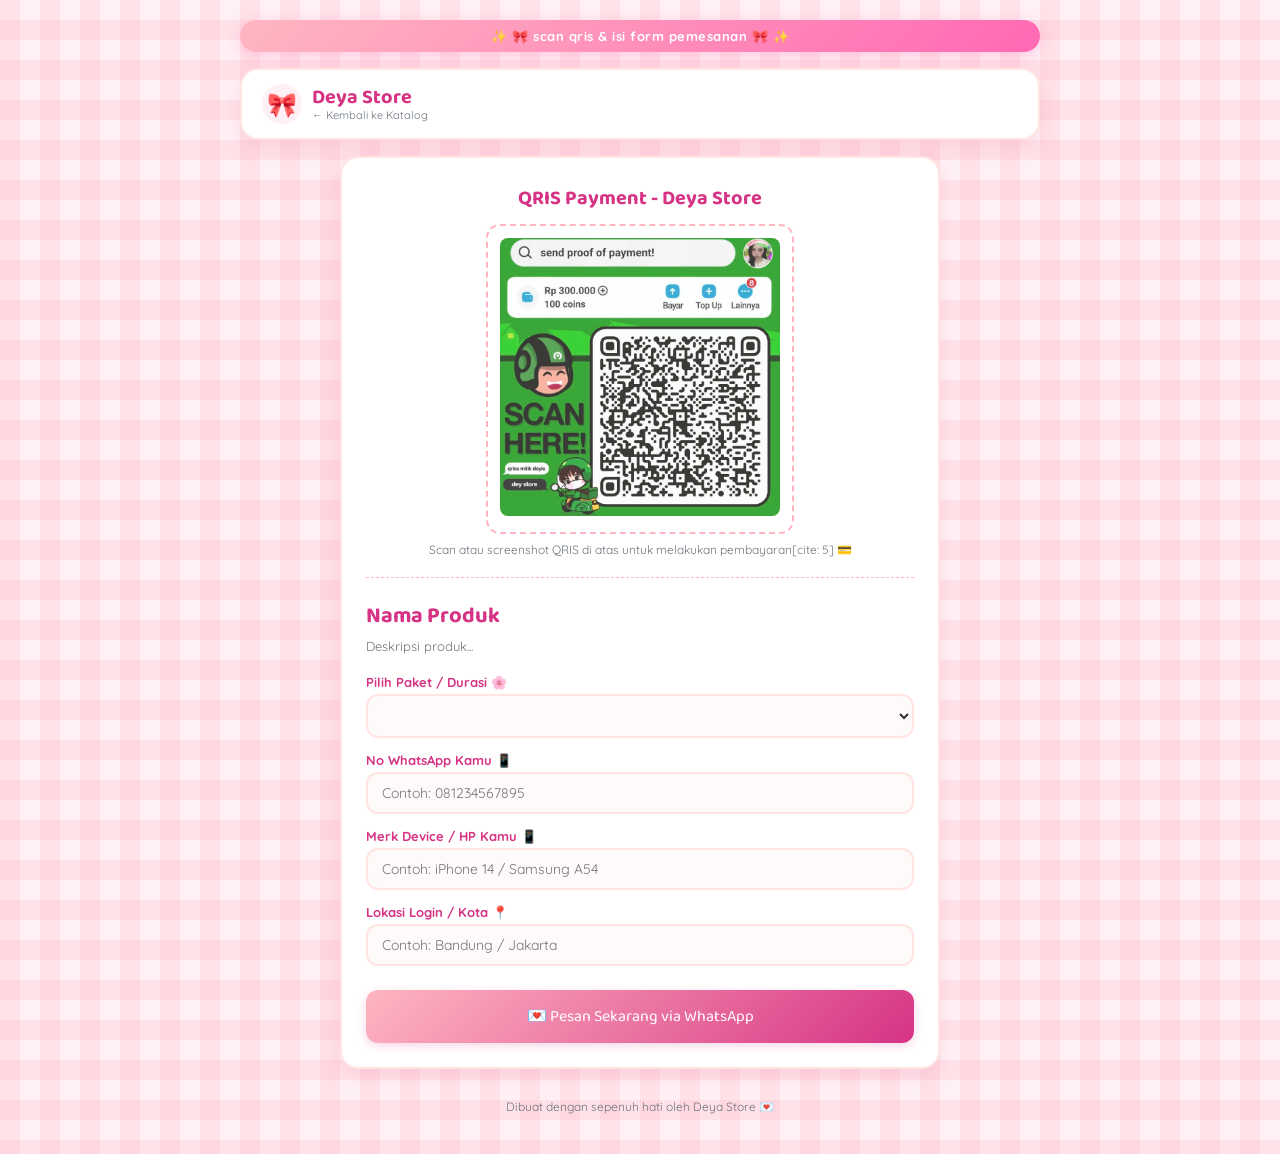
==== detail.html @ 8402c8d0 "Add files via upload" ====
<!DOCTYPE html>
<html lang="id">
<head>
<meta charset="UTF-8">
<meta name="viewport" content="width=device-width, initial-scale=1.0">
<title>Checkout Pemesanan — Deya Store</title>
<link rel="icon" href="data:image/svg+xml,<svg xmlns=%22http://www.w3.org/2000/svg%22 viewBox=%220 0 100 100%22><text y=%22.9em%22 font-size=%2290%22>🎀</text></svg>">
<link rel="preconnect" href="https://fonts.googleapis.com">
<link href="https://fonts.googleapis.com/css2?family=Baloo+2:wght@500;600;700;800&family=Quicksand:wght@400;500;600;700&display=swap" rel="stylesheet">
<link rel="stylesheet" href="style.css">
</head>
<body>

  <div class="sparkle-bar" aria-hidden="true">✨ 🎀 scan qris & isi form pemesanan 🎀 ✨</div>

  <header class="site-header">
    <div class="brand">
      <a href="index.html" style="text-decoration:none; display:flex; align-items:center; gap:10px;">
        <span class="brand-mark">🎀</span>
        <div class="brand-text">
          <h1>Deya Store</h1>
          <p>← Kembali ke Katalog</p>
        </div>
      </a>
    </div>
  </header>

  <main class="container" style="max-width: 600px;">
    <div style="background: var(--pink-card); border-radius: var(--radius); padding: 24px; box-shadow: var(--shadow); border: 2px solid #ffe4e1;">
      
      <!-- Bagian Gambar QRIS di Atas -->
      <div style="text-align: center; margin-bottom: 20px;">
        <h3 style="font-family: 'Baloo 2', cursive; color: var(--rose-dark); font-size: 20px; margin-bottom: 10px;">QRIS Payment - Deya Store</h3>
        <div style="background: #fff; padding: 12px; border-radius: 14px; border: 2px dashed var(--rose-light); display: inline-block;">
          <img src="QRIS_DEYIE.jpg" alt="QRIS Deya Store" style="max-width: 100%; width: 280px; height: auto; border-radius: 8px;">
        </div>
        <p style="font-size: 12px; color: var(--plum-soft); margin-top: 8px;">Scan atau screenshot QRIS di atas untuk melakukan pembayaran[cite: 5] 💳</p>
      </div>

      <hr style="border: none; border-top: 1px dashed #ffb6c1; margin: 20px 0;">

      <!-- Detail Produk yang Dipilih -->
      <div id="product-summary" style="margin-bottom: 20px;">
        <h3 id="det-name" style="font-family: 'Baloo 2', cursive; color: var(--rose-dark); font-size: 22px;">Nama Produk</h3>
        <p id="det-desc" style="font-size: 13px; color: var(--plum-soft); margin-top: 4px;">Deskripsi produk...</p>
      </div>

      <!-- Pilihan Paket / Varian (GForm Style) -->
      <div class="form-group">
        <label for="select-plan">Pilih Paket / Durasi 🌸</label>
        <select id="select-plan" class="form-control">
          <!-- Diisi otomatis oleh JavaScript -->
        </select>
      </div>

      <!-- Form Data User (Sesuai contoh chat)[cite: 5] -->
      <div class="form-group">
        <label for="input-wa">No WhatsApp Kamu 📱</label>
        <input type="text" id="input-wa" class="form-control" placeholder="Contoh: 081234567895">
      </div>

      <div class="form-group">
        <label for="input-device">Merk Device / HP Kamu 📱</label>
        <input type="text" id="input-device" class="form-control" placeholder="Contoh: iPhone 14 / Samsung A54">
      </div>

      <div class="form-group">
        <label for="input-lokasi">Lokasi Login / Kota 📍</label>
        <input type="text" id="input-lokasi" class="form-control" placeholder="Contoh: Bandung / Jakarta">
      </div>

      <!-- Tombol Pesan Sekarang yang Mengarah ke WhatsApp[cite: 5] -->
      <button id="btn-checkout" class="btn-watch" style="width: 100%; padding: 14px; font-size: 16px; margin-top: 10px;">
        💌 Pesan Sekarang via WhatsApp
      </button>

    </div>
  </main>

  <footer class="site-footer">
    <p>Dibuat dengan sepenuh hati oleh Deya Store 💌</p>
  </footer>

  <script src="script.js"></script>
</body>
</html>
---- style.css ----
/* ===================================================
   DEYA STORE — STYLING UTAMA (GRID KOTAK PERSEGI)
   =================================================== */

:root {
  --pink-bg: #fff0f5;
  --pink-card: #ffffff;
  --rose-dark: #d63384;
  --rose-light: #ffb6c1;
  --plum-soft: #6c757d;
  --shadow: 0 6px 20px rgba(214, 51, 132, 0.1);
  --radius: 18px;
}

* {
  box-sizing: border-box;
  margin: 0;
  padding: 0;
}

body {
  font-family: 'Quicksand', sans-serif;
  background-color: var(--pink-bg);
  background-image: 
    linear-gradient(90deg, rgba(255, 182, 193, 0.25) 50%, transparent 50%),
    linear-gradient(0deg, rgba(255, 182, 193, 0.25) 50%, transparent 50%);
  background-size: 40px 40px;
  color: #4a4a4a;
  min-height: 100vh;
  padding: 20px;
  display: flex;
  flex-direction: column;
  align-items: center;
}

/* Pita Berkilau di Bagian Atas */
.sparkle-bar {
  width: 100%;
  max-width: 800px;
  background: linear-gradient(135deg, #ffb6c1, #ff69b4);
  color: #fff;
  text-align: center;
  font-size: 13px;
  font-weight: 700;
  padding: 8px 12px;
  border-radius: 30px;
  margin-bottom: 16px;
  box-shadow: 0 4px 15px rgba(255, 105, 180, 0.3);
  letter-spacing: 0.5px;
}

/* Header Web */
.site-header {
  width: 100%;
  max-width: 800px;
  background: var(--pink-card);
  padding: 14px 20px;
  border-radius: var(--radius);
  box-shadow: var(--shadow);
  display: flex;
  align-items: center;
  justify-content: space-between;
  margin-bottom: 16px;
  border: 2px solid #ffe4e1;
}

.brand {
  display: flex;
  align-items: center;
  gap: 12px;
}

.brand-mark {
  font-size: 24px;
  background: #fff0f5;
  width: 40px;
  height: 40px;
  display: flex;
  align-items: center;
  justify-content: center;
  border-radius: 50%;
}

.brand-text h1 {
  font-family: 'Baloo 2', cursive;
  font-size: 20px;
  color: var(--rose-dark);
  line-height: 1.1;
}

.brand-text p {
  font-size: 11px;
  color: var(--plum-soft);
}

/* Hero Section */
.hero {
  text-align: center;
  max-width: 800px;
  margin-bottom: 20px;
}

.hero h2 {
  font-family: 'Baloo 2', cursive;
  font-size: 24px;
  color: var(--rose-dark);
  margin-bottom: 4px;
}

.hero p {
  font-size: 13px;
  color: var(--plum-soft);
}

/* Container Katalog (Berbentuk Grid Kotak Persegi) */
.container {
  width: 100%;
  max-width: 800px;
  display: grid;
  grid-template-columns: repeat(auto-fit, minmax(230px, 1fr));
  gap: 16px;
  margin-bottom: 30px;
}

/* Kartu Produk Bentuk Persegi Agak Tumpul */
.movie-card {
  background: var(--pink-card);
  border-radius: var(--radius);
  padding: 18px;
  box-shadow: var(--shadow);
  border: 2px solid #ffe4e1;
  transition: transform 0.2s ease, box-shadow 0.2s ease;
  text-decoration: none;
  display: flex;
  flex-direction: column;
  align-items: center;
  text-align: center;
  justify-content: space-between;
  min-height: 190px;
}

.movie-card:hover {
  transform: translateY(-3px);
  box-shadow: 0 10px 25px rgba(214, 51, 132, 0.16);
}

.product-top {
  display: flex;
  flex-direction: column;
  align-items: center;
  gap: 8px;
  width: 100%;
}

.icon-badge {
  width: 50px;
  height: 50px;
  border-radius: 14px;
  display: flex;
  align-items: center;
  justify-content: center;
  font-size: 24px;
  flex-shrink: 0;
}

.icon-badge.p1 { background: #ffe4e1; color: #ff69b4; }
.icon-badge.p2 { background: #e0f7fa; color: #00acc1; }
.icon-badge.p3 { background: #f3e5f5; color: #ab47bc; }
.icon-badge.p4 { background: #fffde7; color: #fbc02d; }

.movie-title {
  font-family: 'Baloo 2', cursive;
  font-size: 18px;
  color: var(--rose-dark);
  line-height: 1.1;
}

.category-tag {
  font-size: 11px;
  color: var(--plum-soft);
  background: #fff0f5;
  padding: 2px 8px;
  border-radius: 6px;
  display: inline-block;
}

/* Tombol Aksi */
.btn-watch {
  background: linear-gradient(135deg, var(--rose-light), var(--rose-dark));
  color: white;
  border: none;
  padding: 8px 14px;
  border-radius: 12px;
  font-family: 'Baloo 2', cursive;
  font-size: 13px;
  cursor: pointer;
  text-decoration: none;
  display: inline-block;
  text-align: center;
  box-shadow: 0 3px 10px rgba(214, 51, 132, 0.2);
  transition: opacity 0.2s;
  width: 100%;
  margin-top: 10px;
}

.btn-watch:hover {
  opacity: 0.9;
}

/* Form Input untuk Halaman Detail Pemesanan */
.form-group {
  margin-bottom: 14px;
  text-align: left;
  width: 100%;
}

.form-group label {
  display: block;
  font-size: 13px;
  font-weight: 700;
  color: var(--rose-dark);
  margin-bottom: 4px;
}

.form-control {
  width: 100%;
  padding: 10px 14px;
  border: 2px solid #ffe4e1;
  border-radius: 12px;
  font-family: 'Quicksand', sans-serif;
  font-size: 14px;
  outline: none;
  background: #fffafa;
  color: #333;
  transition: border-color 0.2s;
}

.form-control:focus {
  border-color: var(--rose-dark);
}

/* Footer & Trust Strip */
.trust-strip {
  display: flex;
  justify-content: space-around;
  width: 100%;
  max-width: 800px;
  font-size: 12px;
  color: var(--plum-soft);
  margin-bottom: 16px;
  background: rgba(255, 255, 255, 0.7);
  padding: 10px;
  border-radius: 12px;
}

.site-footer {
  text-align: center;
  font-size: 12px;
  color: var(--plum-soft);
  max-width: 800px;
  margin-bottom: 20px;
}

.chip {
  background: #ffffff;
  border: 2px solid #ffe4e1;
  color: var(--rose-dark);
  padding: 6px 14px;
  border-radius: 20px;
  font-family: 'Baloo 2', cursive;
  font-size: 13px;
  cursor: pointer;
  white-space: nowrap;
  box-shadow: var(--shadow);
  transition: all 0.2s ease;
}

.chip:hover, .chip.active {
  background: linear-gradient(135deg, var(--rose-light), var(--rose-dark));
  color: white;
  border-color: var(--rose-dark);
}
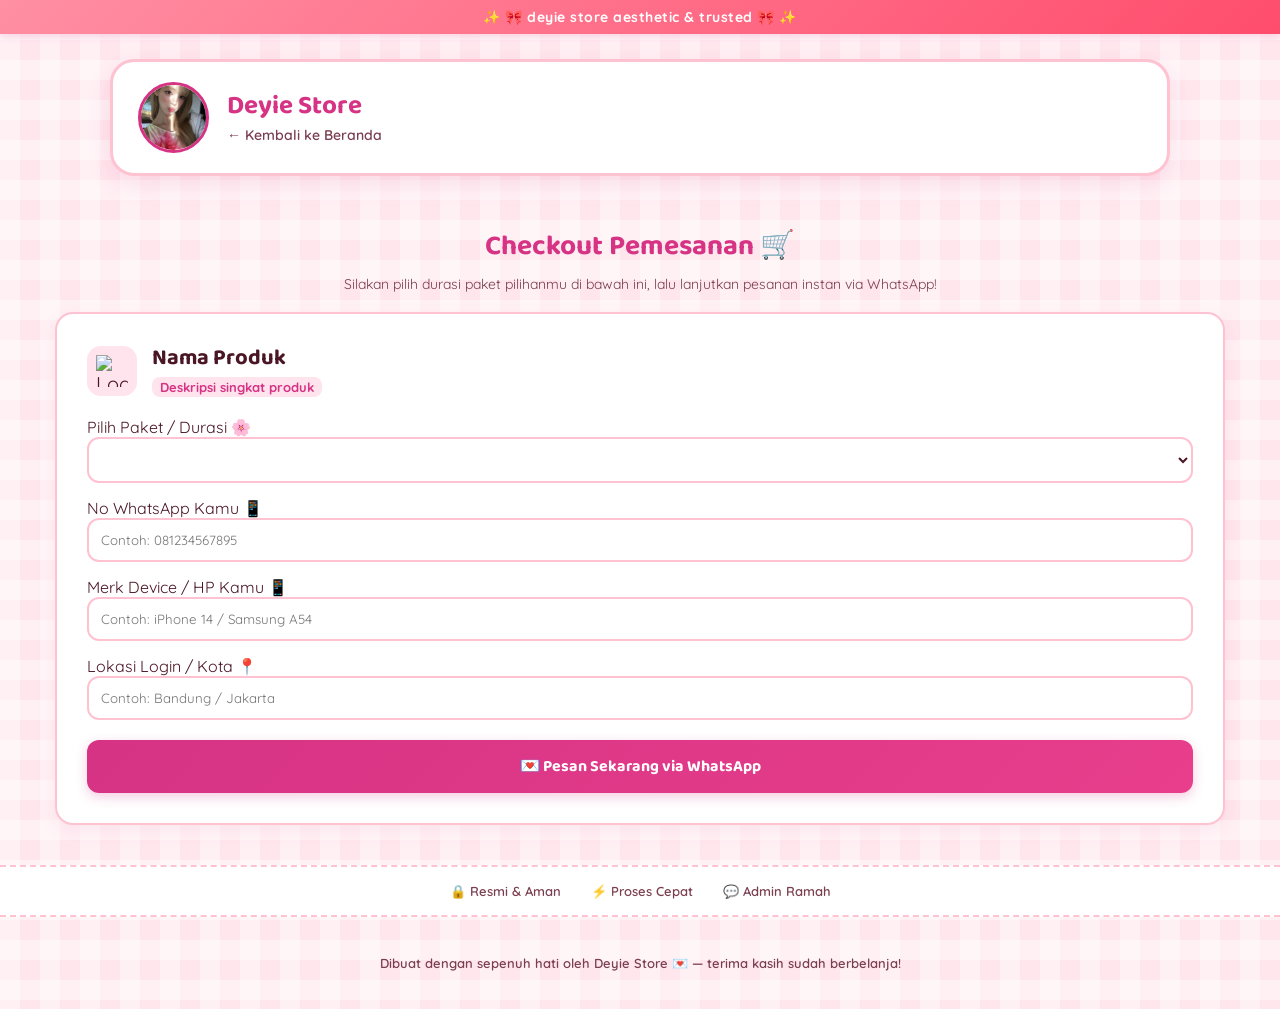
==== commit 213bbff2: "Add files via upload" ====
--- a/detail.html
+++ b/detail.html
@@ -3,7 +3,8 @@
 <head>
 <meta charset="UTF-8">
 <meta name="viewport" content="width=device-width, initial-scale=1.0">
-<title>Checkout Pemesanan — Deya Store</title>
+<title>Checkout Pemesanan — Deyie Store</title>
+
 <link rel="icon" href="data:image/svg+xml,<svg xmlns=%22http://www.w3.org/2000/svg%22 viewBox=%220 0 100 100%22><text y=%22.9em%22 font-size=%2290%22>🎀</text></svg>">
 <link rel="preconnect" href="https://fonts.googleapis.com">
 <link href="https://fonts.googleapis.com/css2?family=Baloo+2:wght@500;600;700;800&family=Quicksand:wght@400;500;600;700&display=swap" rel="stylesheet">
@@ -11,74 +12,108 @@
 </head>
 <body>
 
-  <div class="sparkle-bar" aria-hidden="true">✨ 🎀 scan qris & isi form pemesanan 🎀 ✨</div>
+  <div class="sparkle-bar" aria-hidden="true">✨ 🎀 deyie store aesthetic & trusted 🎀 ✨</div>
 
   <header class="site-header">
     <div class="brand">
-      <a href="index.html" style="text-decoration:none; display:flex; align-items:center; gap:10px;">
-        <span class="brand-mark">🎀</span>
+      <a href="index.html" style="text-decoration: none; display: flex; align-items: center; gap: 18px; width: 100%; color: inherit;">
+        <img src="image/idol.jpeg" alt="Idol" style="width: 65px; height: 65px; border-radius: 50%; object-fit: cover; border: 3px solid var(--rose-dark);" onerror="this.src='data:image/svg+xml,<svg xmlns=%22http://www.w3.org/2000/svg%22 viewBox=%220 0 100 100%22><text y=%22.9em%22 font-size=%2290%22>🎀</text></svg>';">
         <div class="brand-text">
-          <h1>Deya Store</h1>
-          <p>← Kembali ke Katalog</p>
+          <h1>Deyie Store</h1>
+          <p>← Kembali ke Beranda</p>
         </div>
       </a>
     </div>
   </header>
 
-  <main class="container" style="max-width: 600px;">
-    <div style="background: var(--pink-card); border-radius: var(--radius); padding: 24px; box-shadow: var(--shadow); border: 2px solid #ffe4e1;">
+  <section class="hero">
+    <h2>Checkout Pemesanan <span class="wiggle">🛒</span></h2>
+    <p>Silakan pilih durasi paket pilihanmu di bawah ini, lalu lanjutkan pesanan instan via WhatsApp!</p>
+  </section>
+
+  <main class="container">
+    <div class="movie-card" style="padding: 30px; align-items: stretch;">
       
-      <!-- Bagian Gambar QRIS di Atas -->
-      <div style="text-align: center; margin-bottom: 20px;">
-        <h3 style="font-family: 'Baloo 2', cursive; color: var(--rose-dark); font-size: 20px; margin-bottom: 10px;">QRIS Payment - Deya Store</h3>
-        <div style="background: #fff; padding: 12px; border-radius: 14px; border: 2px dashed var(--rose-light); display: inline-block;">
-          <img src="QRIS_DEYIE.jpg" alt="QRIS Deya Store" style="max-width: 100%; width: 280px; height: auto; border-radius: 8px;">
+      <div class="product-top" style="margin-bottom: 20px; display: flex; align-items: center; gap: 15px;">
+        <div class="icon-badge p1" style="width: 50px; height: 50px; display: flex; align-items: center; justify-content: center; flex-shrink: 0;">
+          <img id="det-img" src="" alt="Logo" style="width: 32px; height: 32px; object-fit: contain; display: block;">
         </div>
-        <p style="font-size: 12px; color: var(--plum-soft); margin-top: 8px;">Scan atau screenshot QRIS di atas untuk melakukan pembayaran[cite: 5] 💳</p>
+        <div>
+          <div id="det-name" class="movie-title" style="font-size: 22px; margin: 0;">Nama Produk</div>
+          <span id="det-desc" class="category-tag" style="font-size: 13px; margin-top: 4px;">Deskripsi singkat produk</span>
+        </div>
       </div>
 
-      <hr style="border: none; border-top: 1px dashed #ffb6c1; margin: 20px 0;">
-
-      <!-- Detail Produk yang Dipilih -->
-      <div id="product-summary" style="margin-bottom: 20px;">
-        <h3 id="det-name" style="font-family: 'Baloo 2', cursive; color: var(--rose-dark); font-size: 22px;">Nama Produk</h3>
-        <p id="det-desc" style="font-size: 13px; color: var(--plum-soft); margin-top: 4px;">Deskripsi produk...</p>
-      </div>
-
-      <!-- Pilihan Paket / Varian (GForm Style) -->
+      <!-- Pilihan Paket / Durasi -->
       <div class="form-group">
-        <label for="select-plan">Pilih Paket / Durasi 🌸</label>
-        <select id="select-plan" class="form-control">
-          <!-- Diisi otomatis oleh JavaScript -->
+        <label>Pilih Paket / Durasi 🌸</label>
+        <select id="select-plan" style="width: 100%; padding: 12px; border-radius: 12px; border: 2px solid var(--rose-light); font-family: 'Quicksand', sans-serif; font-weight: 600; color: var(--plum-dark); background: #fff; outline: none; box-sizing: border-box;">
+          <!-- Opsi paket akan di-generate otomatis oleh script.js -->
         </select>
       </div>
 
-      <!-- Form Data User (Sesuai contoh chat)[cite: 5] -->
-      <div class="form-group">
-        <label for="input-wa">No WhatsApp Kamu 📱</label>
-        <input type="text" id="input-wa" class="form-control" placeholder="Contoh: 081234567895">
+      <!-- Form Data User: Khusus Netflix -->
+      <div id="netflix-form-group">
+        <div class="form-group" style="margin-top: 15px;">
+          <label>No WhatsApp Kamu 📱</label>
+          <input type="text" id="input-wa" placeholder="Contoh: 081234567895" style="width: 100%; padding: 12px; border-radius: 12px; border: 2px solid var(--rose-light); font-family: 'Quicksand', sans-serif; box-sizing: border-box; outline: none;">
+        </div>
+        <div class="form-group" style="margin-top: 15px;">
+          <label>Merk Device / HP Kamu 📱</label>
+          <input type="text" id="input-device" placeholder="Contoh: iPhone 14 / Samsung A54" style="width: 100%; padding: 12px; border-radius: 12px; border: 2px solid var(--rose-light); font-family: 'Quicksand', sans-serif; box-sizing: border-box; outline: none;">
+        </div>
+        <div class="form-group" style="margin-top: 15px;">
+          <label>Lokasi Login / Kota 📍</label>
+          <input type="text" id="input-lokasi" placeholder="Contoh: Bandung / Jakarta" style="width: 100%; padding: 12px; border-radius: 12px; border: 2px solid var(--rose-light); font-family: 'Quicksand', sans-serif; box-sizing: border-box; outline: none;">
+        </div>
       </div>
 
-      <div class="form-group">
-        <label for="input-device">Merk Device / HP Kamu 📱</label>
-        <input type="text" id="input-device" class="form-control" placeholder="Contoh: iPhone 14 / Samsung A54">
+      <!-- Form Khusus Sosmed: Link Target & Request Jumlah Custom -->
+      <div id="sosmed-form-group" style="display: none;">
+        <div class="form-group" style="margin-top: 15px;">
+          <label>Link / Username Akun & Target 🔗</label>
+          <input type="text" id="input-sosmed-link" placeholder="Contoh: @username / Link postingan" style="width: 100%; padding: 12px; border-radius: 12px; border: 2px solid var(--rose-light); font-family: 'Quicksand', sans-serif; box-sizing: border-box; outline: none;">
+        </div>
+        <div class="form-group" style="margin-top: 15px;">
+          <label>Request Jumlah Lain (Opsional) ✨</label>
+          <input type="text" id="input-custom-request" placeholder="Contoh: Mau request 2.500 views / custom jumlah lain" style="width: 100%; padding: 12px; border-radius: 12px; border: 2px solid var(--rose-light); font-family: 'Quicksand', sans-serif; box-sizing: border-box; outline: none;">
+          <small style="display: block; margin-top: 5px; color: var(--rose-dark); font-weight: 600; font-size: 11px;">* Bisa request jumlah lebih atau kurang dari 1000 yang tidak tercantum di pricelist 🌸</small>
+        </div>
       </div>
 
-      <div class="form-group">
-        <label for="input-lokasi">Lokasi Login / Kota 📍</label>
-        <input type="text" id="input-lokasi" class="form-control" placeholder="Contoh: Bandung / Jakarta">
+      <!-- Kotak Terms & Conditions Khusus Sosmed -->
+      <div id="sosmed-tc-group" style="display: none; margin-top: 20px; background: #fff0f3; border: 2px dashed var(--rose-dark); border-radius: 14px; padding: 18px; box-sizing: border-box;">
+        <h3 style="font-family: var(--font-title); font-size: 16px; color: var(--rose-dark); margin: 0 0 10px 0;">✨ TERMS & CONDITION ✨</h3>
+        <ul style="margin: 0; padding-left: 18px; font-size: 12px; color: var(--plum-dark); line-height: 1.6; font-weight: 600;">
+          <li>Payment first, untuk menghindari hit n run.</li>
+          <li>Cust wajib <strong>MENGISI FORM</strong> dengan baik & lengkap.</li>
+          <li>Setelah payment, <strong>no cancel or no refund</strong>, kecuali kesalahan dari pihak seller.</li>
+          <li>Akun cust selama proses <strong>tidak boleh private</strong>.</li>
+          <li>Dilarang mengganti username selama proses.</li>
+          <li><strong>GARANSI</strong> berlaku jika cust order layanan yang bergaransi.</li>
+          <li>Estimasi pengerjaan min. 1x24 jam max. 3x24 jam.</li>
+          <li>Orderan cust diproses setelah cust memberikan bukti transfer.</li>
+          <li>Seller tidak bertanggung jawab atas terjadinya suspend / penghapusan akun yang dilakukan oleh pihak sosmed, karena diproses hanya menggunakan username.</li>
+          <li>Apabila cust melanggar ketentuan ini, seller tidak akan bertanggung jawab.</li>
+        </ul>
       </div>
 
-      <!-- Tombol Pesan Sekarang yang Mengarah ke WhatsApp[cite: 5] -->
-      <button id="btn-checkout" class="btn-watch" style="width: 100%; padding: 14px; font-size: 16px; margin-top: 10px;">
+      <!-- Tombol Checkout -->
+      <button id="btn-checkout" class="btn-watch" style="width: 100%; text-align: center; border: none; cursor: pointer; margin-top: 20px; padding: 14px; font-size: 16px;">
         💌 Pesan Sekarang via WhatsApp
       </button>
 
     </div>
   </main>
 
+  <section class="trust-strip">
+    <div><span>🔒</span> Resmi & Aman</div>
+    <div><span>⚡</span> Proses Cepat</div>
+    <div><span>💬</span> Admin Ramah</div>
+  </section>
+
   <footer class="site-footer">
-    <p>Dibuat dengan sepenuh hati oleh Deya Store 💌</p>
+    <p>Dibuat dengan sepenuh hati oleh Deyie Store 💌 — terima kasih sudah berbelanja!</p>
   </footer>
 
   <script src="script.js"></script>
--- a/style.css
+++ b/style.css
@@ -1,282 +1,332 @@
-/* ===================================================
-   DEYA STORE — STYLING UTAMA (GRID KOTAK PERSEGI)
-   =================================================== */
-
 :root {
-  --pink-bg: #fff0f5;
-  --pink-card: #ffffff;
+  --rose-light: #ffc2d1;
   --rose-dark: #d63384;
-  --rose-light: #ffb6c1;
-  --plum-soft: #6c757d;
-  --shadow: 0 6px 20px rgba(214, 51, 132, 0.1);
-  --radius: 18px;
-}
-
-* {
-  box-sizing: border-box;
+  --rose-hover: #e83e8c;
+  --plum-dark: #4a1525;
+  --plum-soft: #7a3e50;
+  --card-bg: #fff5f8;
+  --font-title: 'Baloo 2', cursive;
+  --font-body: 'Quicksand', sans-serif;
+}
+
+body {
   margin: 0;
   padding: 0;
-}
-
-body {
-  font-family: 'Quicksand', sans-serif;
-  background-color: var(--pink-bg);
+  background-color: #ffe6ed;
   background-image: 
-    linear-gradient(90deg, rgba(255, 182, 193, 0.25) 50%, transparent 50%),
-    linear-gradient(0deg, rgba(255, 182, 193, 0.25) 50%, transparent 50%);
+    linear-gradient(90deg, rgba(255,255,255,0.4) 50%, transparent 50%),
+    linear-gradient(0deg, rgba(255,255,255,0.4) 50%, transparent 50%);
   background-size: 40px 40px;
-  color: #4a4a4a;
-  min-height: 100vh;
-  padding: 20px;
-  display: flex;
-  flex-direction: column;
-  align-items: center;
-}
-
-/* Pita Berkilau di Bagian Atas */
+  font-family: var(--font-body);
+  color: var(--plum-dark);
+}
+
 .sparkle-bar {
-  width: 100%;
-  max-width: 800px;
-  background: linear-gradient(135deg, #ffb6c1, #ff69b4);
+  background: linear-gradient(135deg, #ff8fa3, #ff4d6d);
   color: #fff;
   text-align: center;
+  padding: 8px;
+  font-size: 14px;
+  font-weight: 700;
+  letter-spacing: 0.5px;
+  box-shadow: 0 2px 8px rgba(214, 51, 132, 0.2);
+}
+
+.site-header {
+  max-width: 1100px;
+  margin: 25px auto 10px auto;
+  padding: 0 20px;
+  box-sizing: border-box;
+}
+
+.brand {
+  background: #ffffff;
+  padding: 20px 25px;
+  border-radius: 24px;
+  border: 3px solid var(--rose-light);
+  display: flex;
+  align-items: center;
+  gap: 18px;
+  box-shadow: 0 8px 25px rgba(214, 51, 132, 0.12);
+}
+
+.brand img {
+  width: 65px;
+  height: 65px;
+  border-radius: 50%;
+  object-fit: cover;
+  border: 3px solid var(--rose-dark);
+}
+
+.brand-text h1 {
+  font-family: var(--font-title);
+  font-size: 26px;
+  margin: 0;
+  color: var(--rose-dark);
+  line-height: 1.2;
+}
+
+.brand-text p {
+  margin: 4px 0 0 0;
+  font-size: 14px;
+  color: var(--plum-soft);
+  font-weight: 600;
+}
+
+.hero {
+  text-align: center;
+  padding: 15px 15px 5px 15px;
+  max-width: 800px;
+  margin: 0 auto;
+}
+
+.hero h2 {
+  font-family: var(--font-title);
+  font-size: 28px;
+  color: var(--rose-dark);
+  margin-bottom: 6px;
+  white-space: nowrap; /* Mencegah judul patah ke bawah */
+}
+
+.hero p {
+  font-size: 14px;
+  color: var(--plum-soft);
+  margin-top: 0;
+  padding: 0 10px;
+}
+
+.category-chips {
+  display: flex;
+  justify-content: center;
+  gap: 6px;
+  flex-wrap: wrap;
+  padding: 5px 15px 20px 15px;
+  max-width: 900px;
+  margin: 0 auto;
+}
+
+.chip {
+  background: #fff;
+  border: 2px solid var(--rose-light);
+  padding: 6px 14px;
+  border-radius: 20px;
+  font-family: var(--font-body);
+  font-weight: 700;
   font-size: 13px;
-  font-weight: 700;
-  padding: 8px 12px;
-  border-radius: 30px;
-  margin-bottom: 16px;
-  box-shadow: 0 4px 15px rgba(255, 105, 180, 0.3);
-  letter-spacing: 0.5px;
-}
-
-/* Header Web */
-.site-header {
-  width: 100%;
-  max-width: 800px;
-  background: var(--pink-card);
-  padding: 14px 20px;
-  border-radius: var(--radius);
-  box-shadow: var(--shadow);
-  display: flex;
-  align-items: center;
+  color: var(--plum-soft);
+  cursor: pointer;
+  transition: all 0.2s ease;
+  box-shadow: 0 3px 10px rgba(214, 51, 132, 0.05);
+}
+
+.chip:hover, .chip.active {
+  background: var(--rose-dark);
+  color: #fff;
+  border-color: var(--rose-dark);
+  transform: translateY(-2px);
+}
+
+.container {
+  max-width: 1200px;
+  margin: 0 auto 40px auto;
+  padding: 0 15px;
+  box-sizing: border-box;
+}
+
+/* Grid Desktop */
+.movie-grid {
+  display: grid;
+  grid-template-columns: repeat(auto-fill, minmax(210px, 1fr));
+  gap: 18px;
+}
+
+.movie-card {
+  background: #ffffff;
+  border-radius: 18px;
+  border: 2px solid var(--rose-light);
+  padding: 18px;
+  display: flex;
+  flex-direction: column;
   justify-content: space-between;
-  margin-bottom: 16px;
-  border: 2px solid #ffe4e1;
-}
-
-.brand {
-  display: flex;
-  align-items: center;
+  text-decoration: none;
+  color: inherit;
+  box-shadow: 0 6px 20px rgba(214, 51, 132, 0.08);
+  transition: all 0.25s ease;
+  min-height: 160px;
+  box-sizing: border-box;
+}
+
+.movie-card:hover {
+  transform: translateY(-4px);
+  box-shadow: 0 10px 25px rgba(214, 51, 132, 0.15);
+  border-color: var(--rose-dark);
+}
+
+.product-top {
+  display: flex;
+  align-items: flex-start;
   gap: 12px;
 }
 
-.brand-mark {
-  font-size: 24px;
-  background: #fff0f5;
-  width: 40px;
-  height: 40px;
+.icon-badge {
+  width: 44px;
+  height: 44px;
+  border-radius: 14px;
   display: flex;
   align-items: center;
   justify-content: center;
-  border-radius: 50%;
-}
-
-.brand-text h1 {
-  font-family: 'Baloo 2', cursive;
   font-size: 20px;
+  flex-shrink: 0;
+}
+
+.icon-badge.p1 { background: #ffe3ed; }
+.icon-badge.p2 { background: #e3f2fd; }
+.icon-badge.p3 { background: #e8f5e9; }
+.icon-badge.p4 { background: #fff8e1; }
+
+.movie-title {
+  font-family: var(--font-title);
+  font-size: 16px;
+  font-weight: 700;
+  color: var(--plum-dark);
+  line-height: 1.3;
+  margin-bottom: 4px;
+}
+
+.category-tag {
+  display: inline-block;
+  font-size: 11px;
+  font-weight: 700;
   color: var(--rose-dark);
-  line-height: 1.1;
-}
-
-.brand-text p {
-  font-size: 11px;
-  color: var(--plum-soft);
-}
-
-/* Hero Section */
-.hero {
+  background: #ffe3ed;
+  padding: 2px 8px;
+  border-radius: 8px;
+}
+
+.btn-watch {
+  background: linear-gradient(135deg, var(--rose-dark), #e83e8c);
+  color: #fff;
   text-align: center;
-  max-width: 800px;
-  margin-bottom: 20px;
-}
-
-.hero h2 {
-  font-family: 'Baloo 2', cursive;
-  font-size: 24px;
-  color: var(--rose-dark);
-  margin-bottom: 4px;
-}
-
-.hero p {
-  font-size: 13px;
-  color: var(--plum-soft);
-}
-
-/* Container Katalog (Berbentuk Grid Kotak Persegi) */
-.container {
-  width: 100%;
-  max-width: 800px;
-  display: grid;
-  grid-template-columns: repeat(auto-fit, minmax(230px, 1fr));
-  gap: 16px;
-  margin-bottom: 30px;
-}
-
-/* Kartu Produk Bentuk Persegi Agak Tumpul */
-.movie-card {
-  background: var(--pink-card);
-  border-radius: var(--radius);
-  padding: 18px;
-  box-shadow: var(--shadow);
-  border: 2px solid #ffe4e1;
-  transition: transform 0.2s ease, box-shadow 0.2s ease;
-  text-decoration: none;
-  display: flex;
-  flex-direction: column;
-  align-items: center;
-  text-align: center;
-  justify-content: space-between;
-  min-height: 190px;
-}
-
-.movie-card:hover {
-  transform: translateY(-3px);
-  box-shadow: 0 10px 25px rgba(214, 51, 132, 0.16);
-}
-
-.product-top {
-  display: flex;
-  flex-direction: column;
-  align-items: center;
-  gap: 8px;
-  width: 100%;
-}
-
-.icon-badge {
-  width: 50px;
-  height: 50px;
-  border-radius: 14px;
-  display: flex;
-  align-items: center;
-  justify-content: center;
-  font-size: 24px;
-  flex-shrink: 0;
-}
-
-.icon-badge.p1 { background: #ffe4e1; color: #ff69b4; }
-.icon-badge.p2 { background: #e0f7fa; color: #00acc1; }
-.icon-badge.p3 { background: #f3e5f5; color: #ab47bc; }
-.icon-badge.p4 { background: #fffde7; color: #fbc02d; }
-
-.movie-title {
-  font-family: 'Baloo 2', cursive;
-  font-size: 18px;
-  color: var(--rose-dark);
-  line-height: 1.1;
-}
-
-.category-tag {
-  font-size: 11px;
-  color: var(--plum-soft);
-  background: #fff0f5;
-  padding: 2px 8px;
-  border-radius: 6px;
-  display: inline-block;
-}
-
-/* Tombol Aksi */
-.btn-watch {
-  background: linear-gradient(135deg, var(--rose-light), var(--rose-dark));
-  color: white;
-  border: none;
-  padding: 8px 14px;
-  border-radius: 12px;
-  font-family: 'Baloo 2', cursive;
-  font-size: 13px;
-  cursor: pointer;
-  text-decoration: none;
-  display: inline-block;
-  text-align: center;
-  box-shadow: 0 3px 10px rgba(214, 51, 132, 0.2);
-  transition: opacity 0.2s;
-  width: 100%;
-  margin-top: 10px;
-}
-
-.btn-watch:hover {
-  opacity: 0.9;
-}
-
-/* Form Input untuk Halaman Detail Pemesanan */
-.form-group {
-  margin-bottom: 14px;
-  text-align: left;
-  width: 100%;
-}
-
-.form-group label {
-  display: block;
-  font-size: 13px;
-  font-weight: 700;
-  color: var(--rose-dark);
-  margin-bottom: 4px;
-}
-
-.form-control {
-  width: 100%;
-  padding: 10px 14px;
-  border: 2px solid #ffe4e1;
-  border-radius: 12px;
-  font-family: 'Quicksand', sans-serif;
-  font-size: 14px;
-  outline: none;
-  background: #fffafa;
-  color: #333;
-  transition: border-color 0.2s;
-}
-
-.form-control:focus {
-  border-color: var(--rose-dark);
-}
-
-/* Footer & Trust Strip */
-.trust-strip {
-  display: flex;
-  justify-content: space-around;
-  width: 100%;
-  max-width: 800px;
-  font-size: 12px;
-  color: var(--plum-soft);
-  margin-bottom: 16px;
-  background: rgba(255, 255, 255, 0.7);
   padding: 10px;
   border-radius: 12px;
+  font-family: var(--font-title);
+  font-size: 14px;
+  font-weight: 700;
+  margin-top: 14px;
+  box-shadow: 0 4px 12px rgba(214, 51, 132, 0.25);
+  transition: opacity 0.2s ease;
+}
+
+.movie-card:hover .btn-watch {
+  opacity: 0.9;
+}
+
+/* RESPONSIF KHUSUS HP (MOBILE): 3 Card per Baris & Tata Letak Lebih Rapi */
+@media screen and (max-width: 768px) {
+  .hero h2 {
+    font-size: 22px; /* Ukuran pas agar tidak turun baris */
+    white-space: normal;
+  }
+
+  .chip {
+    padding: 5px 12px;
+    font-size: 11px;
+  }
+
+  .movie-grid {
+    grid-template-columns: repeat(3, 1fr); /* Dipaksa jadi 3 card per baris */
+    gap: 8px;
+  }
+
+  .movie-card {
+    padding: 8px;
+    min-height: 115px;
+    border-radius: 12px;
+    border-width: 1.5px;
+  }
+
+  .product-top {
+    flex-direction: column; /* Icon di atas, teks di bawah agar muat di 3 kolom */
+    align-items: center;
+    text-align: center;
+    gap: 4px;
+  }
+
+  .movie-title {
+    font-size: 10px;
+    line-height: 1.2;
+    margin-bottom: 2px;
+  }
+
+  .category-tag {
+    font-size: 8px;
+    padding: 1px 4px;
+    border-radius: 4px;
+  }
+
+  .icon-badge {
+    width: 28px;
+    height: 28px;
+    font-size: 14px;
+    border-radius: 8px;
+  }
+
+  .btn-watch {
+    padding: 5px 4px;
+    font-size: 9px;
+    margin-top: 6px;
+    border-radius: 6px;
+  }
+  
+  .brand {
+    padding: 12px;
+    gap: 10px;
+  }
+
+  .brand img {
+    width: 45px;
+    height: 45px;
+  }
+
+  .brand-text h1 {
+    font-size: 18px;
+  }
+
+  .brand-text p {
+    font-size: 11px;
+  }
+}
+
+.trust-strip {
+  display: flex;
+  justify-content: center;
+  gap: 30px;
+  background: #ffffff;
+  padding: 16px;
+  border-top: 2px dashed var(--rose-light);
+  border-bottom: 2px dashed var(--rose-light);
+  margin-top: 40px;
+  font-weight: 600;
+  font-size: 13px;
+  color: var(--plum-soft);
+  flex-wrap: wrap;
 }
 
 .site-footer {
   text-align: center;
-  font-size: 12px;
-  color: var(--plum-soft);
-  max-width: 800px;
-  margin-bottom: 20px;
-}
-
-.chip {
-  background: #ffffff;
-  border: 2px solid #ffe4e1;
-  color: var(--rose-dark);
-  padding: 6px 14px;
-  border-radius: 20px;
-  font-family: 'Baloo 2', cursive;
+  padding: 25px;
   font-size: 13px;
-  cursor: pointer;
-  white-space: nowrap;
-  box-shadow: var(--shadow);
-  transition: all 0.2s ease;
-}
-
-.chip:hover, .chip.active {
-  background: linear-gradient(135deg, var(--rose-light), var(--rose-dark));
-  color: white;
-  border-color: var(--rose-dark);
+  color: var(--plum-soft);
+  font-weight: 600;
+}
+
+@keyframes wiggle {
+  0%, 100% { transform: rotate(0deg); }
+  25% { transform: rotate(5deg); }
+  75% { transform: rotate(-5deg); }
+}
+
+.wiggle {
+  display: inline-block;
+  animation: wiggle 1.5s infinite;
 }
